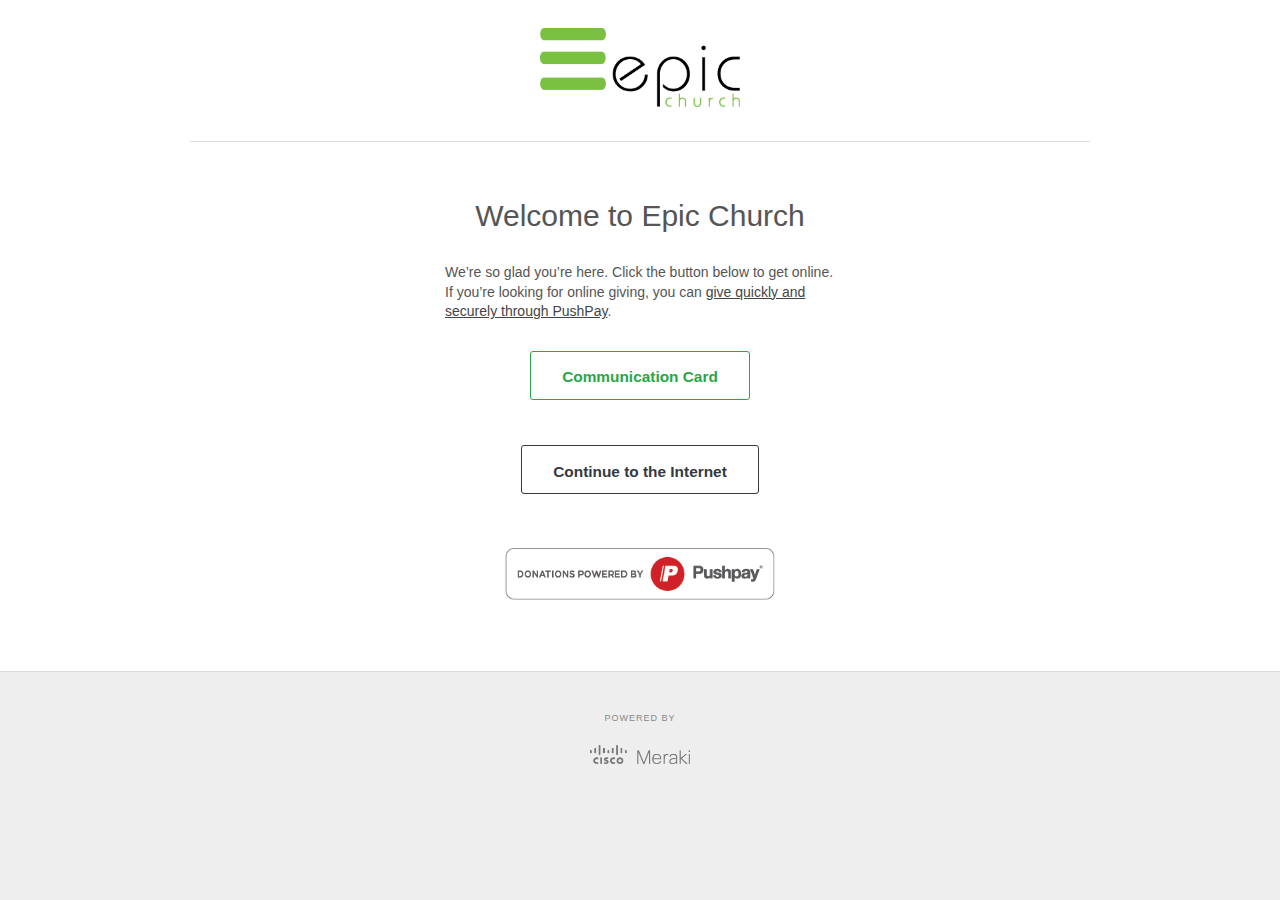
==== public/index.html @ 1737c2b1 "Add communication card page" ====
<!DOCTYPE html>
<html>
  <head>
    <title>
      Welcome to Epic Church
    </title>
    <meta name='robots' content='none'>
    <meta http-equiv="Content-Type" content="text/html; charset=utf-8">
    <meta name="viewport" content="width=device-width,initial-scale=1">
    <link href="stylesheets/main.css" rel="stylesheet">
  </head>
  <body>
    <div id="content">
      <div id="container">
        <div class="header">
          <div id="icon_cell">
            <img src="images/epic-logo-600.png" width="200">
          </div>
        </div>
        <div id="continue">
          <h1>Welcome to Epic&nbsp;Church</h1>
          <p class="copy">
            We’re so glad you’re here. Click the button below to get
            online. If you’re looking for online giving, you can
            <a class="external" href="https://pushpay.com/pay/epicsf">give quickly and securely through PushPay</a>.
          </p>
          <p>
            <a class="button" role="button" href="card.html" id="cardButton" title="Communication Card">Communication Card</a>
          </p>
          <p>
            <a class="button external" role="button" href="#" id="continueButton" title="Continue to the Internet">Continue to the Internet</a>
          </p>
          <p>
            <a class="external" role="button" href="https://pushpay.com/pay/epicsf">
              <img class="pushpay-button" src="images/pushpay-button-08.png" alt="Donations powered by PushPay">
            </a>
          </p>
        </div>
      </div>
      <div class="footer">
        <h3>POWERED BY</h3>
        <img alt="Cisco Meraki" src="images/cisco-meraki-gray.png" width="100">
      </div>
    </div>

    <script type="text/javascript" charset="utf-8">
      // Parse paramaters
      var urlParams = new URLSearchParams(window.location.search);
      var baseGrantUrl    = urlParams.get("base_grant_url");
      var userContinueUrl = urlParams.get("user_continue_url");

      // Set up continue button href with the URL the user originally wanted
      var continueButton = document.getElementById('continueButton');
      if (userContinueUrl) {
        continueButton.href = decodeURIComponent(userContinueUrl)
      }

      // Set up link handler
      var links = document.querySelectorAll('a.external');
      links.forEach(function (link) {
        link.onclick = authUserAndContinue;
      });

      function authUserAndContinue () {
        if (baseGrantUrl === null) {
          console.log("Can't log in, missing base_grant_url param.")
          return false;
        }

        var loginUrl = decodeURIComponent(baseGrantUrl) + "?continue_url=" + this.href;
        window.location.href = loginUrl;

        return false;
      }
    </script>
  </body>
</html>
---- public/stylesheets/main.css ----
html { font-size: 100%;-webkit-text-size-adjust: 100%; -ms-text-size-adjust: 100%; }
form { margin: 0; }
label { cursor: pointer; }
button, input {
  -webkit-appearance:none;
  font-size: 100%;
  margin: 0;
  vertical-align: baseline;
  *vertical-align: middle;
  line-height: normal;
  *overflow: visible;
}

.hidden { display: none; }

body {
  margin: 0;
  background: #eee;
  color: #555;
  font-size: 14px;
  line-height: 1.4em;
  font-family: georgia, palatino, serif;
}

h1, h2,  h3, p, a {
  font-family: CiscoSans, helvetica, helvetica neue, verdana, tahoma, sans-serif;
}
h1 {
  font-size: 30px;
  font-weight: 100;
  line-height: 35px;
  color: #555;
  margin: 0 0 1em;
}
h2 {
  font-size: 14px;
  font-weight: normal;
}
h3 {
  font-size: 9px;
  font-weight: 400;
  letter-spacing: 1px;
  color: #888;
}
p{
  color: #555;
}

.header {
  border-bottom: 1px solid #ddd;
  padding: 2em 0;
  margin: 0 0 2em 0;
}

.header table { width: 100%; }
#title_cell { vertical-align: bottom; }
#icon_cell { text-align: center; }

#container {
  max-width: 900px;
  min-width: 300px;
  margin: 0 auto;
  background: #fff;
  text-align: center;
}

#content {
  background: #fff;
}

#continue {
  padding: 2em;
}

#blocked {
  padding: 2em;
}

#auth {
  box-sizing: border-box;
  padding: 0 1.5em 2em;
}

#left_col {
  width: 100%;
  margin-bottom: 3em;
  text-align: left;
}

#right_col {
  width: 100%;
  text-align: left;
  margin-top: 4em;
  margin: 0 auto;
}

#account a {
  color: #1795E6;
  margin-right:  1em;
  padding-right: 1em;
  border-right: 1px solid #ccc;
}

#account a:hover {
  color: #0876BD;
}

#account a:last-child {
  border: none;
}

#sign_in {
  background: #777777;
  color: #ffffff;
  border-radius: 2px;
  margin: 2.5em 0 1em;
  padding: 1em;
  box-sizing: border-box;
  width: 100%;
  display: inline-block;
  text-align: center;
}

#sign_in:hover {
  opacity: .85;
}

#blocked_msg {
  text-align: center;
  padding: 15px 0;
}

#claim_ap_msg {
  text-align: center;
  padding: 15px 0;
}

.formarea h3 {
  line-height: 0;
}

.formarea input {
  background: #eee;
  border: 1px solid #ddd;
  box-sizing: border-box;
  border-radius: 2px;
  padding: .7em;
  width: 100%;
}

#email_field {
  margin-bottom: 1.5em;
}

.button {
  font-weight: bold;
  font-size: 110%;
  color: #ffffff;
  background: #777777;
  padding: 1em 2em;
  padding-bottom: 0.8em;
  -moz-border-radius: 3px;
  border-radius: 3px;
  border: 1px solid transparent;
  display: inline-block;
  margin: 1em 0;
}

.button:hover {
  opacity: .85;
}

#forgot_password, .form_links:not(.hidden) {
  display: inline;
}

#signin_form .form_links {
  float: right;
}

#forgot_password a,
.form_links a {
  font-size:  12px;
  color: #1795E6;
}

#forgot_password a:hover,
.form_links a:hover {
  color: #0876BD;
}

#create_account_form h3 {
  margin-top: 3em;
}

.footer {
  width: 100%;
  background: #eee;
  border-top: 1px solid #ddd;
  padding: 2em 0;
  text-align: center;
  display: inline-block;
}

.footer img {
  margin: .5em 0;
}

.error {
  background: #eee;
  border-radius: 2px;
  border: 1px solid #ddd;
  margin: 3em 3em 0;
  box-sizing: border-box;
  padding: 0 .5em;
}

.error p {
  color: #999;
  font-size: 12px;
}

.login-error {
  background: #ffdddd;
  border-radius: 2px;
  border: 1px solid #ffb8b8;
  box-sizing: border-box;
  text-align: center;
  margin-bottom: 2em;
}

.login-error p {
  color: #ff5959;
  font-size: 12px;
}

.login-error img {
  width: 11px;
  margin: 5px 7px 0 0;
}

input:invalid, textarea:invalid { background-color: #f0dddd; }
.formarea input:invalid, textarea:invalid { border-radius: 1px; -moz-box-shadow: 0px 0px 0px red; -webkit-box-shadow: 0px 0px 0px red; box-shadow: 0px 0px 0px red; }
.formarea label.invalid {border: none; color: red; min-height: inherit; padding: 5px 0 0; margin: 0;}

@media (min-width: 370px) {
  #auth {
    padding: 3em 3em 5em;
  }
  #left_col {
    text-align: center;
  }
}

@media (min-width: 550px) {
  #auth {
    padding: 3em 3em 5em;
  }
  #left_col {
    width: 70%;
    margin: 0 auto;
    padding-bottom: 3em;
    text-align: center;
  }
  #right_col {
    width: 70%;
    margin: 0 auto;
  }
}

@media (min-width: 730px) {
  #auth {
    display: inline-block;
    padding: 3em 3em 5em;
  }
  #left_col {
    float: left;
    text-align: left;
    width: 50%;
    padding-right: 3em;
    box-sizing: border-box;
  }
  #right_col {
    float: left;
    width: 50%;
    margin: 0;
    padding-left: 3em;
    box-sizing: border-box;
  }
}


a, a:visited, a:active {
  color: #444;
}

a.button, a.button:visited, a.button:active {
  text-decoration: none;
}

.copy {
  max-width: 390px; margin-left: auto; margin-right: auto; text-align: left;
}

.pushpay-button {
  width: 350px;
  max-width: 100%;
}

#cardButton {
  color: #28a745;
  border-color: #28a745;
  background-color: transparent;
  font-weight: bold;
}

#continueButton {
  color: #343a40;
  border-color: #343a40;
  background-color: transparent;
}
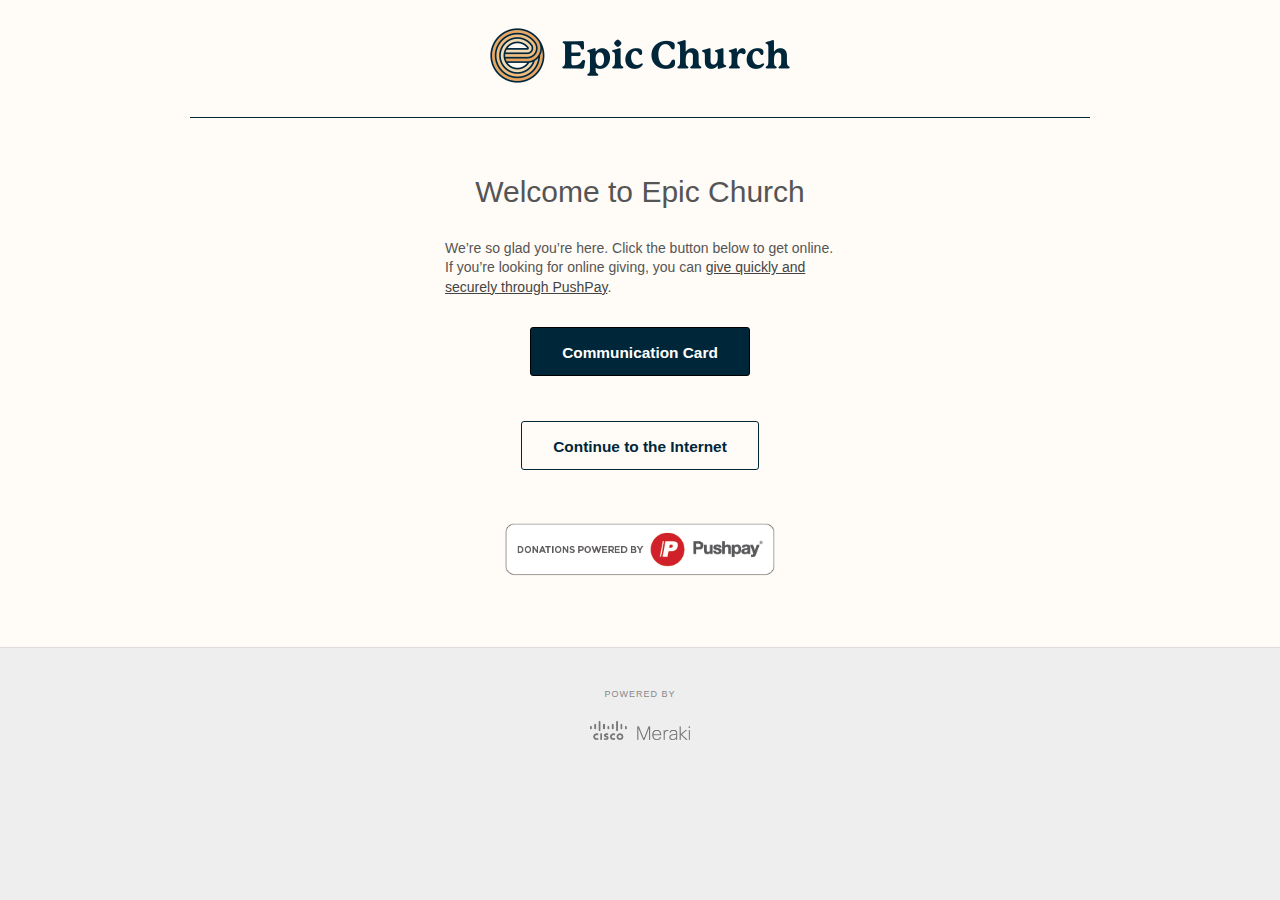
==== commit af69b765: "Logo and color changes for new brand identity" ====
--- a/public/index.html
+++ b/public/index.html
@@ -14,7 +14,7 @@
       <div id="container">
         <div class="header">
           <div id="icon_cell">
-            <img src="images/epic-logo-600.png" width="200">
+            <img src="images/epic-logo-mark-600.png" width="300">
           </div>
         </div>
         <div id="continue">
@@ -25,10 +25,10 @@
             <a class="external" href="https://pushpay.com/pay/epicsf">give quickly and securely through PushPay</a>.
           </p>
           <p>
-            <a class="button" role="button" href="card.html" id="cardButton" title="Communication Card">Communication Card</a>
+            <a class="button external" role="button" href="https://epicsf.churchcenter.com/people/forms/54459" id="cardButton" title="Communication Card">Communication Card</a>
           </p>
           <p>
-            <a class="button external" role="button" href="#" id="continueButton" title="Continue to the Internet">Continue to the Internet</a>
+            <a class="button external" role="button" href="https://www.epicsf.com/" id="continueButton" title="Continue to the Internet">Continue to the Internet</a>
           </p>
           <p>
             <a class="external" role="button" href="https://pushpay.com/pay/epicsf">
@@ -48,10 +48,21 @@
       var urlParams = new URLSearchParams(window.location.search);
       var baseGrantUrl    = urlParams.get("base_grant_url");
       var userContinueUrl = urlParams.get("user_continue_url");
+      var merakiOrigin    = baseGrantUrl && new URL(baseGrantUrl).origin
+
+      var isCaptivePortalUrl = function (urlString) {
+        var url = new URL(urlString);
+        return (
+          (url.origin == merakiOrigin) ||
+          (url.origin == "http://captive.apple.com") ||
+          (url.origin == "http://clients1.google.com") ||
+          (url.origin == "http://clients3.google.com")
+        );
+      };
 
       // Set up continue button href with the URL the user originally wanted
       var continueButton = document.getElementById('continueButton');
-      if (userContinueUrl) {
+      if (userContinueUrl && !isCaptivePortalUrl(userContinueUrl)) {
         continueButton.href = decodeURIComponent(userContinueUrl)
       }
 
--- a/public/stylesheets/main.css
+++ b/public/stylesheets/main.css
@@ -47,7 +47,7 @@
 }
 
 .header {
-  border-bottom: 1px solid #ddd;
+  border-bottom: 1px solid #00263A;
   padding: 2em 0;
   margin: 0 0 2em 0;
 }
@@ -60,12 +60,12 @@
   max-width: 900px;
   min-width: 300px;
   margin: 0 auto;
-  background: #fff;
+  background: #FFFBF6;
   text-align: center;
 }
 
 #content {
-  background: #fff;
+  background: #FFFBF6;
 }
 
 #continue {
@@ -308,14 +308,14 @@
 }
 
 #cardButton {
-  color: #28a745;
-  border-color: #28a745;
+  color: white;
+  border-color: black;
+  background-color: #00263A;
+  font-weight: bold;
+}
+
+#continueButton {
+  color: #00263A;
+  border-color: #00263A;
   background-color: transparent;
-  font-weight: bold;
-}
-
-#continueButton {
-  color: #343a40;
-  border-color: #343a40;
-  background-color: transparent;
-}
+}
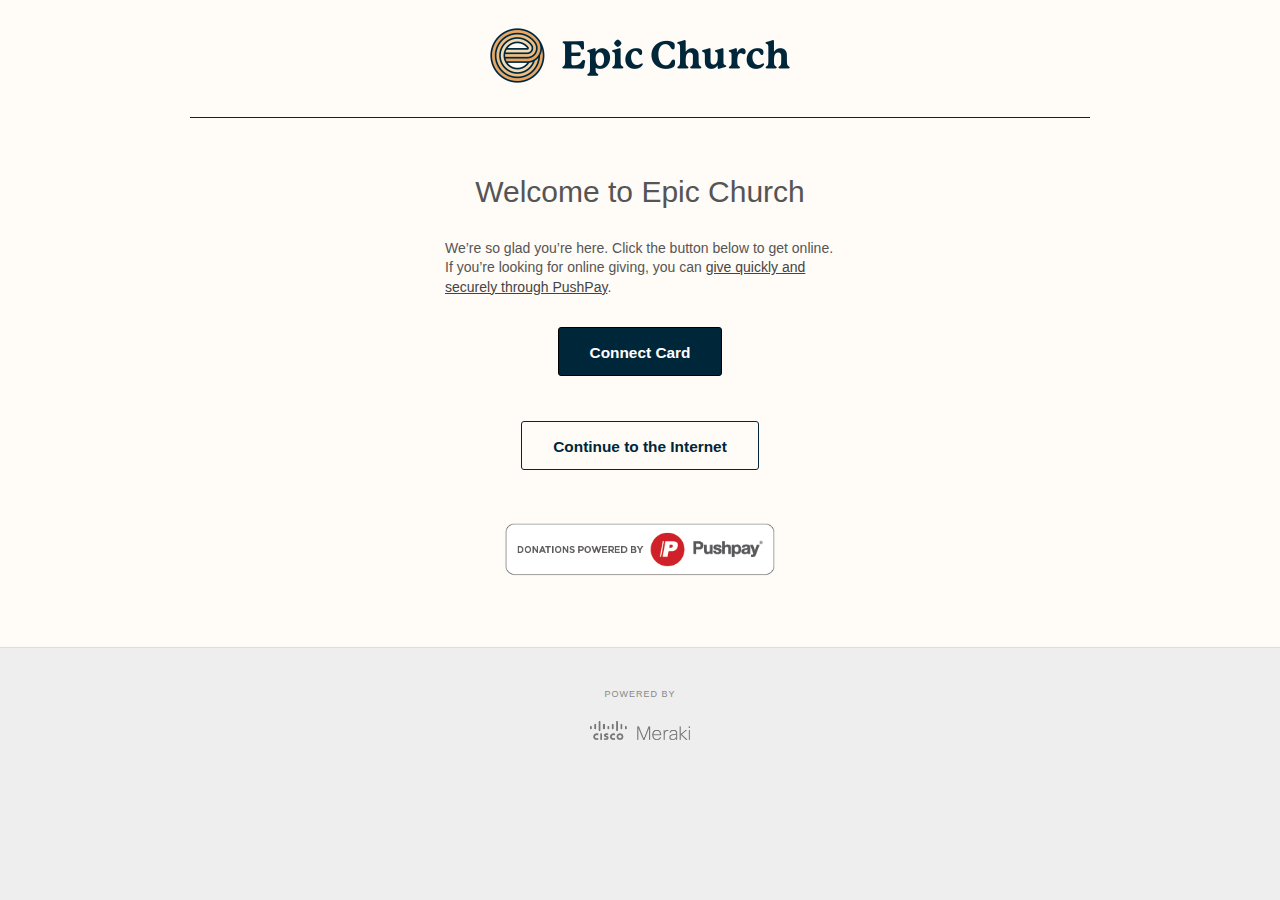
==== commit a366a4dc: "Copy change to "Connect Card"" ====
--- a/public/index.html
+++ b/public/index.html
@@ -25,7 +25,9 @@
             <a class="external" href="https://pushpay.com/pay/epicsf">give quickly and securely through PushPay</a>.
           </p>
           <p>
-            <a class="button external" role="button" href="https://epicsf.churchcenter.com/people/forms/54459" id="cardButton" title="Communication Card">Communication Card</a>
+            <a class="button external" role="button" href="https://epicsf.churchcenter.com/people/forms/54459" id="cardButton" title="Connect Card">
+              Connect Card
+            </a>
           </p>
           <p>
             <a class="button external" role="button" href="https://www.epicsf.com/" id="continueButton" title="Continue to the Internet">Continue to the Internet</a>
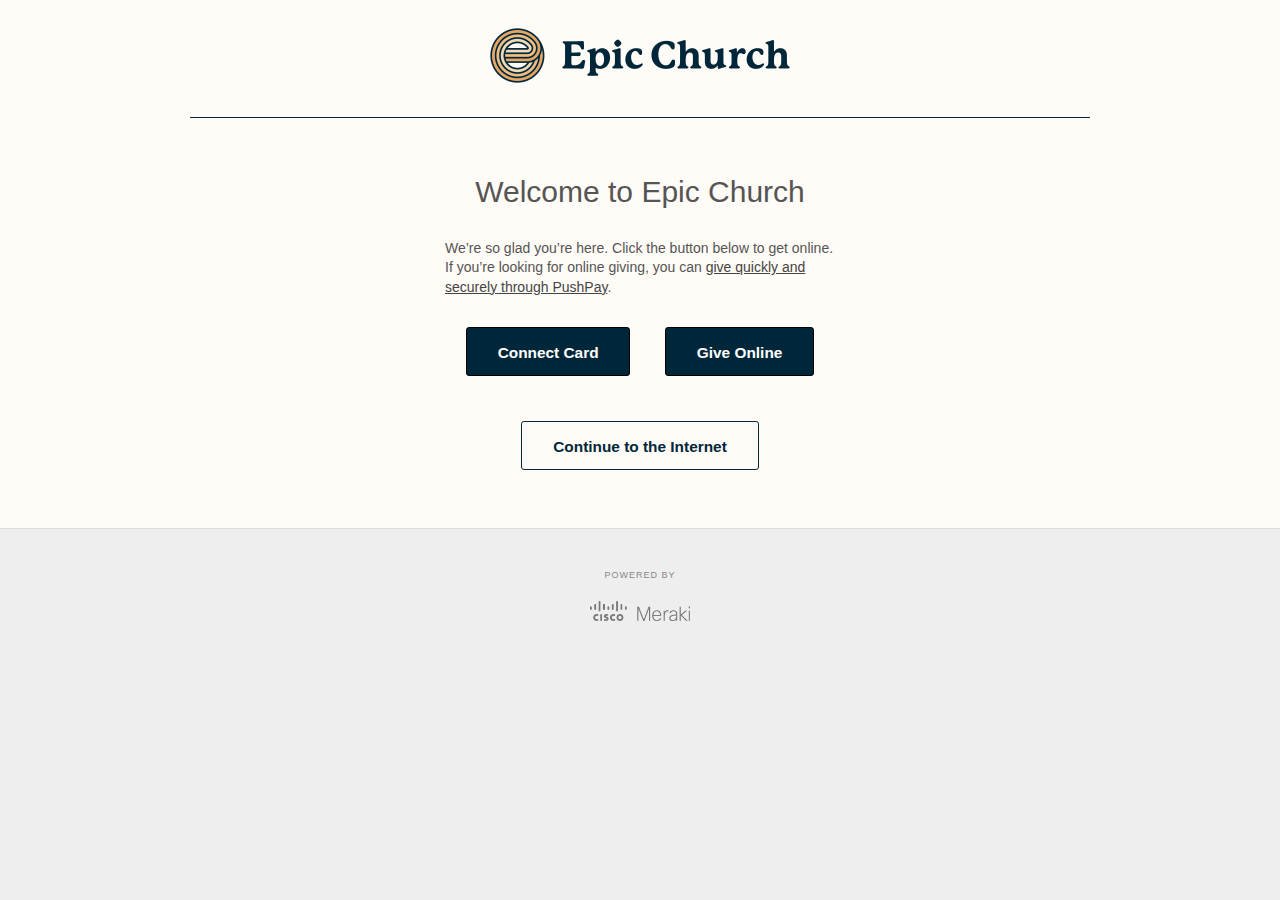
==== commit a81d9332: "Tweak and rearrange "Give" button" ====
--- a/public/index.html
+++ b/public/index.html
@@ -28,14 +28,12 @@
             <a class="button external" role="button" href="https://epicsf.churchcenter.com/people/forms/54459" id="cardButton" title="Connect Card">
               Connect Card
             </a>
+            <a class="button external" role="button" href="https://pushpay.com/pay/epicsf" id="giveButton" title="Give Online">
+              Give Online
+            </a>
           </p>
           <p>
             <a class="button external" role="button" href="https://www.epicsf.com/" id="continueButton" title="Continue to the Internet">Continue to the Internet</a>
-          </p>
-          <p>
-            <a class="external" role="button" href="https://pushpay.com/pay/epicsf">
-              <img class="pushpay-button" src="images/pushpay-button-08.png" alt="Donations powered by PushPay">
-            </a>
           </p>
         </div>
       </div>
--- a/public/stylesheets/main.css
+++ b/public/stylesheets/main.css
@@ -302,16 +302,14 @@
   max-width: 390px; margin-left: auto; margin-right: auto; text-align: left;
 }
 
-.pushpay-button {
-  width: 350px;
-  max-width: 100%;
-}
-
+#giveButton,
 #cardButton {
   color: white;
   border-color: black;
   background-color: #00263A;
   font-weight: bold;
+  margin-left: 1em;
+  margin-right: 1em;
 }
 
 #continueButton {
